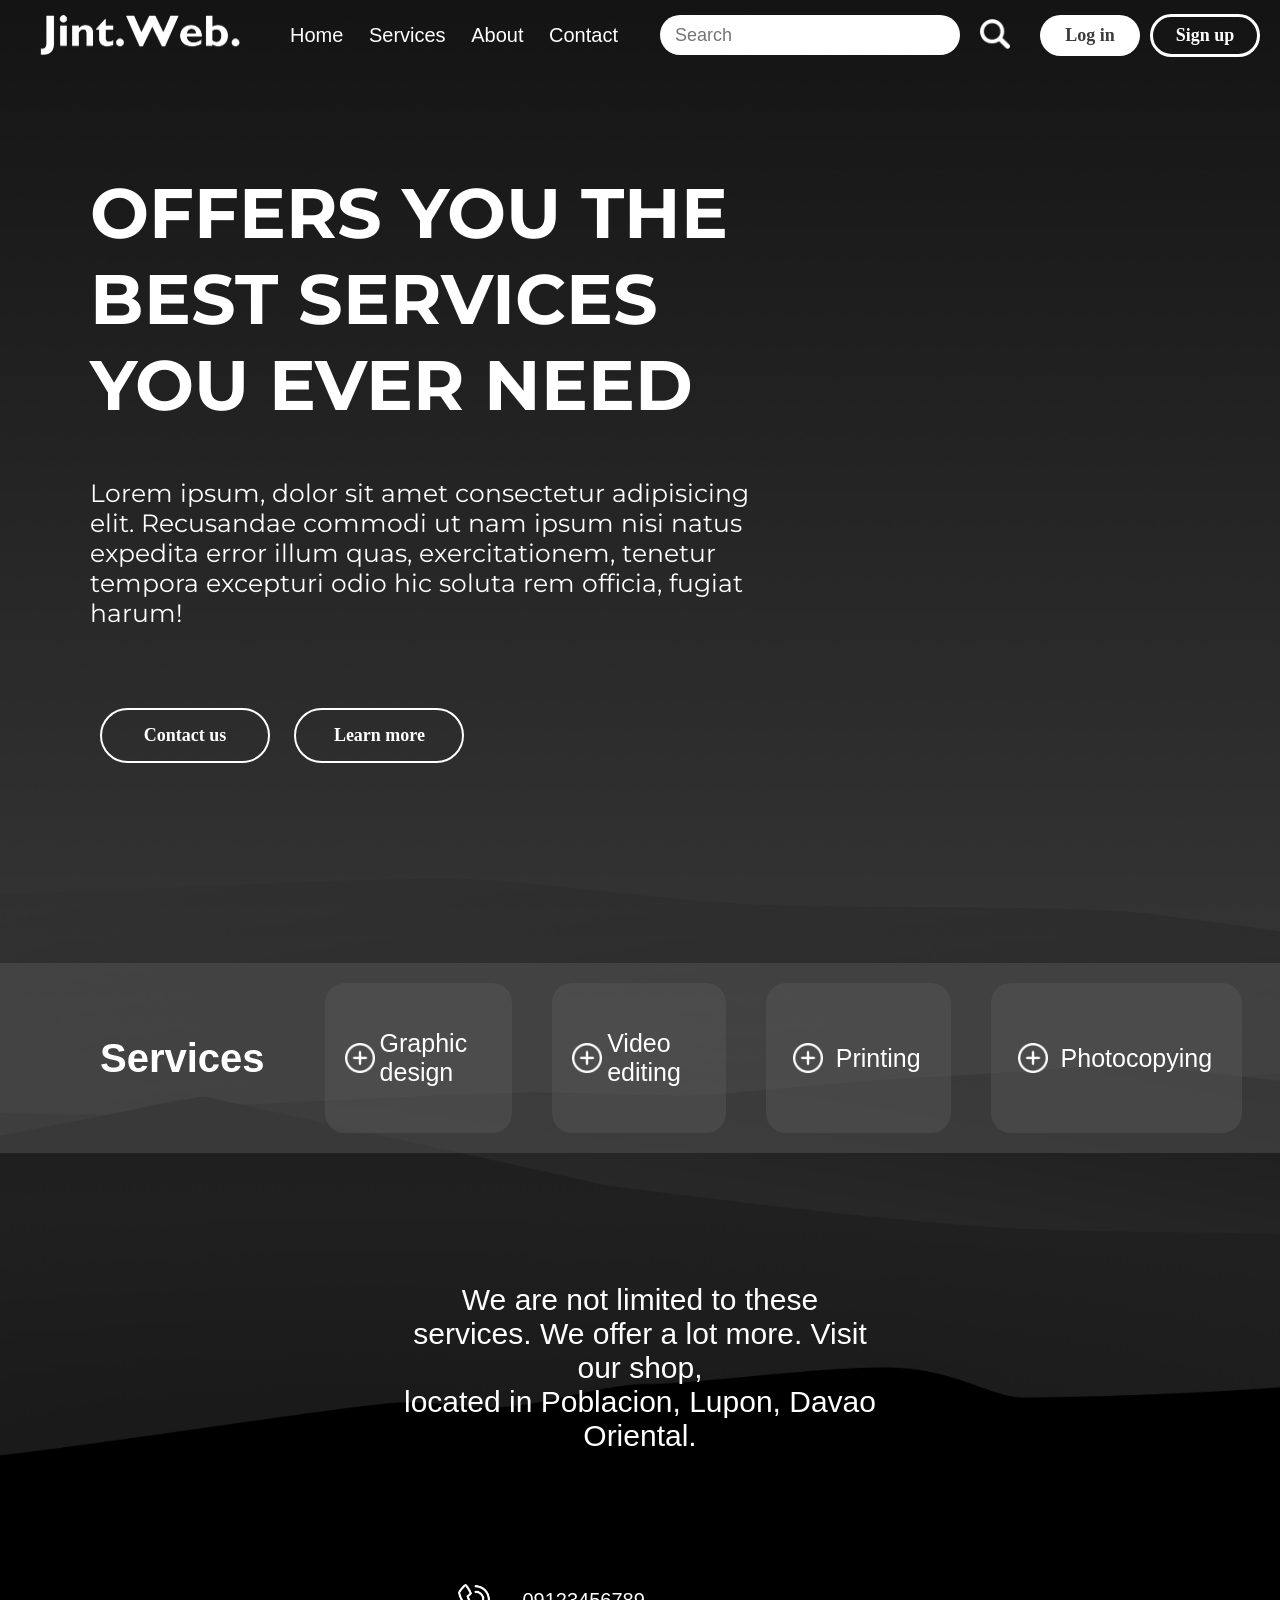
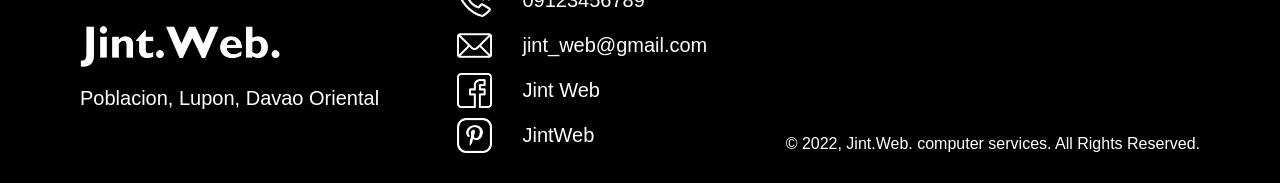
==== index.html @ d219bf7a "commit commit" ====
<!DOCTYPE html>
<html lang="en">
<head>
    <meta charset="UTF-8">
    <meta http-equiv="X-UA-Compatible" content="IE=edge">
    <meta name="viewport" content="width=device-width, initial-scale=1.0">
    <title>Jint.Web.</title>
    <link rel="preconnect" href="https://fonts.googleapis.com">
<link rel="preconnect" href="https://fonts.gstatic.com" crossorigin>
<link href="https://fonts.googleapis.com/css2?family=Montserrat:wght@400;700&display=swap" rel="stylesheet">
    <link rel="stylesheet" href="styles/general-styles/header.css">
    <link rel="stylesheet" href="styles/general-styles/general.css">
    <link rel="stylesheet" href="styles/general-styles/footer.css">
    <link rel="stylesheet" href="styles/homePage-styles/main-section.css">
    <link rel="stylesheet" href="styles/homePage-styles/right-section.css">
</head>
<body>
    <!-- header, set to display flex and justify it's content to space between -->
    <nav>
        <div class="left-section">
            <div class="website-logo-container">
                <img class="website-logo" src="icons/logo-jint.png" >
            </div>
            <div class="header-links">
                
                <ul>
                    <li><a href="#"><span></span> Home</a></li>
                    <li><a href="#services"><span></span> Services</a></li>
                    <li><a href="#"><span></span> About</a></li>   
                    <li><a href="#"><span></span> Contact</a></li>        
                </ul>
            </div>
        </div>

        <div class="right-section">
            <input class="search-bar" type="text" placeholder="Search">
            <button class="search-button">
                <img class="search-icon" src="icons/search.png">
            </button>
            <div class="menu">
                <img class="humburger-icon" src="icons/humburger.png" alt="">
            </div>
            <div class="buttons-container">
                <div>
                    <button class="login-button">Log in</button>
                </div>
                <div> 
                    <button class="signup-button">Sign up</button>
                </div>
            </div>
        </div>
        
    </nav>
    
    <main class="home">
        <section class="home-section">
            <div class="website-content-container">
                <div class="content">
                    <h2>Offers you the best services you ever need</h2>
                    <p>Lorem ipsum, dolor sit amet consectetur adipisicing elit. Recusandae commodi ut nam ipsum nisi natus expedita error illum quas, exercitationem, tenetur tempora excepturi odio hic soluta rem officia, fugiat harum!</p>
                </div>

                <div class="buttons-container">
                    <button class="button-1">
                        <span></span> Contact us
                    </button>
                    <button class="button-2">
                        <span></span> Learn more
                    </button>  
                    
                </div>
            </div>

        </section>

        <section id="services">
            <h3>
                Services
            </h3>
            <div  class="services-container">
                <div class="icon-container">
                    <img class="add-icon" src="icons/add.png" alt="">
                </div>
                <div>
                    Graphic design
                </div> 
            </div>
            <div  class="services-container">
                <div class="icon-container">
                    <img class="add-icon" src="icons/add.png" alt="">
                </div> 
                <div>
                    Video editing
                </div> 
            </div>
            <div class="services-container">
                <div class="icon-container">
                    <img class="add-icon" src="icons/add.png" alt="">
                </div> 
                <div>
                    Printing
                </div> 
            </div>
            <div  class="services-container">
                <div class="icon-container">
                    <img class="add-icon" src="icons/add.png" alt="">
                </div> 
                <div>
                    Photocopying
                </div> 
            </div>
            <div  class="services-container">
                <div class="icon-container">
                    <img class="add-icon" src="icons/add.png" alt="">
                </div> 
                <div>
                    Cellphone repair
                </div> 
            </div>
        </section>
        <section class="more-info-container">
            <p>
                We are not limited to these services. We offer a lot more. Visit our shop, <br> located in Poblacion, Lupon, Davao Oriental.
            </p>
        </section>
    </main>
    <!-- footer obviously -->
    <footer>
        <div class="left-section">
            <img src="icons/logo-jint.png" alt="">
            <div class="address">
                Poblacion, Lupon, Davao Oriental
            </div>
        </div>
        <div class="contacts-container">
            <div class="number-container">
                <div class="logo-container">
                    <img class="contact-number-icon" src="icons/phone-call.png" alt="">
                </div>
                <div>09123456789</div>
            </div>
            <div class="email-container">
                <div class="logo-container">
                    <img class="mail-icon" src="icons/mail.png" alt="">
                </div>
                <div>jint_web@gmail.com</div>
            </div>
            <div class="facebook-container">
                <div class="logo-container">
                    <img class="facebook-icon" src="icons/facebook.png" alt="">
                </div>
                <div>Jint Web</div>
            </div>
            <div class="pinterest-container">
                <div class="logo-container">
                        <img class="pinterest-icon" src="icons/pinterest.png" alt="">
                </div>
                <div>JintWeb</div>
            </div>
        </div>
        <div class="right-section">
            &copy; 2022, Jint.Web. computer services. All Rights Reserved.
        </div>
    </footer>
    <script src="script/main.js"></script>
</body>
</html>
---- styles/general-styles/header.css ----
nav{
    background: transparent;
    color: white;
    height: 50px;
    display: flex;  
    align-items: center;
    justify-content: space-between;
    position: fixed;
    top: 0;
    left: 0;
    right: 0;
    padding: 10px 20px 10px 40px;
    z-index: 100;
}
.window-scroll{
    background-color: #2a2a2a;
    box-shadow: 0 1rem 2rem rgba(0,0,0,0.2);
}
nav .left-section{
    align-items: center;
    display: flex;
    margin-right: 20px;
}  
.website-logo-container{
    display: flex;
    align-items: center;
} 
.website-logo{
    width: 200px;
    cursor: pointer;
}

.header-links{
    font-size: 20px;
    font-weight: 500; 
    border-radius: 10px;
    cursor: pointer;
    width: 400px;
}
.menu{
    display: none;
}

.header-links ul li{
    list-style: none;
    display: inline-block; 
}
.header-links ul li a{
    text-decoration: none;
    color: white;
    width: 100px;
    padding: 10px 10px;
    border-radius: 5px;
    transition: ease-in .2s;
    position: relative;
}
.header-links ul li a span{
    background-color: white;
    height: 100%;
    width: 0;
    border-radius: 5px;
    position: absolute;
    left: 0;
    bottom: 0;
    z-index: -1;
    transition: 0.5s;
}
.header-links ul li a:hover span{
    width: 100%;

}
.header-links ul li a:hover{
    color: black;
}
nav .right-section{
    flex: 1;
    display: flex;
    align-items: center;
    max-width: 700px;
    
}   
.search-bar{
    flex: 1;
    height: 38px;
    border: none;
    border-radius: 20px;
    padding-left: 15px;
    font-size: 18px;
    width: 0;
}
.search-bar::placeholder{
    font-size: 18px;
}
.search-button{
    width: 50px;
    height: 50px;
    margin-left: 10px;
    margin-right: 20px;
    border-radius: 50%;
    border: none;
    background-color: rgba(0, 0, 0, 0.0);
    transition: background-color .2s ease-in;
    cursor: pointer;
}
.search-button:hover{
    background-color: #3c3c3c;
}
.search-button:active{
    scale: .95;
}
.search-icon{
    width:30px;
}
.buttons-container{
    display: grid;
    grid-template-columns: 1fr 1fr;
    align-items: center;
}
.login-button{
    width: 100px;
    padding: 10px 20px;
    border-radius: 30px;
    border: none;
    background-color: white;
    color: #3c3c3c;
    font: bold 18px 'Gill Sans';
    transition: opacity .2s;
    cursor: pointer;
}
.login-button:hover{
    opacity: .7;
}
.login-button:active{
    scale: .95;
}
.signup-button{
    width: 110px;
    padding: 8px 19px;
    border-radius: 30px;
    border: 3px solid white;
    background-color: transparent;
    color: white;
    font: bold 18px 'Gill Sans';
    transition: background-color .2s,
    color .2s;
    cursor: pointer;
}
.signup-button:hover{
    background-color: white;
    color: black;
}
.signup-button:active{
    scale: .95;
}
@media (max-width: 800px){
    .right-section{
        display: flex;
        justify-content: end;
        align-items: center;
    }
    .header-links{
        display: none;
    }
    .search-bar{
        display: none;
    }
    .search-button{
        width: 50px;
        height: 50px;
        border-radius: 50%;
        border: none;
        background-color: rgba(0, 0, 0, 0.0);
        transition: background-color .2s ease-in;
        cursor: pointer;
    } 
    .search-icon{
        width:30px;
    }
    .menu{
        display: inline-block;
        width: 30px;
        height: 30px;
        cursor: pointer;
        padding: 10px;
        border-radius: 50%;
        transition: background-color .2s ease-in;
    }
    .menu:hover{
        background-color: #3c3c3c;
    }
    .menu:active{
        scale: .95;
    }
    .humburger-icon{
        width: 100%;
    }
    .buttons-container div{
        display: none;
    }
}


@media (max-width: 376px) {
    nav{
        height: 30px;
    }
    .right-section{
        display: flex;
        justify-content: end;
        align-items: center;
    }
    .website-logo{
        width: 125px;
    }
    .header-links{
        display: none;
    }
    .search-bar{
        display: none;
    }
    .search-button{
        width: 35px;
        height: 35px;
        border-radius: 50%;
        border: none;
        background-color: rgba(0, 0, 0, 0.0);
        transition: background-color .2s ease-in;
        cursor: pointer;
        margin-right: 5px;
    } 
    .search-icon{
        width:20px;
    }
    .menu{
        display: inline-block;
        width: 20px;
        height: 20px;
        cursor: pointer;
        padding: 10px;
        border-radius: 50%;
        transition: background-color .2s ease-in;
    }
    .menu:hover{
        background-color: #3c3c3c;
    }
    .menu:active{
        scale: .95;
    }
    .humburger-icon{
        width: 100%;
    }
    .buttons-container div{
        display: none;
    }
    
}
---- styles/general-styles/general.css ----
body{
    margin: 0;
    font-family: 'Gill Sans', 'Gill Sans MT', Calibri, 'Trebuchet MS', sans-serif;
    display: flex;
    flex-direction: column;
    background: url("../../background/800252.png") center/cover no-repeat;
}
---- styles/general-styles/footer.css ----
footer{
    color: white;
    display: flex;
    justify-content: space-between;
    padding: 30px 80px;
}
footer .left-section{
    display: flex;
    flex-direction: column;
    align-items: baseline;
    justify-content: center;
}
footer .left-section img{
    width: 200px;
    margin-bottom: 20px;
}
.address{
    font-size: 20px;
}
.contacts-container{
    display: flex;
    flex-direction: column;
    row-gap: 10px;
    font-size: 20px;
}
.contacts-container div{
    display: flex;
    column-gap: 30px;
    align-items: center;
}
.logo-container{
    width: 35px;
}
.logo-container img{
    width: 100%;
}
footer .right-section{
    display: flex;
    align-items: flex-end;
}
---- styles/homePage-styles/main-section.css ----
.home-section{
    display: flex;
    align-items: center;
    justify-content: start;
    margin-bottom: 100px;
    position: relative;
    margin-top: 80px;
    padding: 50px 0;
}
.website-content-container{
    width: 55%;
    margin-left: 50px;
    padding: 40px;
    display: flex;
    flex-direction: column;
}
.website-content-container .content{
    line-height: 38px;
    font: 25px Montserrat, 'Calibri', 'Arial';
    text-align: start;
    color: white;
    margin-bottom: 70px;
}
.content h2{
    text-transform: uppercase; 
    font-size: 70px;
    margin-bottom: 50px;
    margin-top: 0;
}
.content p{
    margin: 0;
}
.website-content-container .buttons-container{
    display: inline-block;
}
.button-1, 
.button-2{
    width: 170px;
    padding: 15px 0;
    margin: 10px 10px;
    border-radius: 30px;
    font: bold 18px 'Gill Sans';
    border: 2px solid white;
    background: transparent;
    color: white;
    cursor: pointer;
    position: relative;
    overflow: hidden;
}
span{
    background-color: white;
    height: 100%;
    width: 0;
    border-radius: 30px;
    position: absolute;
    left: 0;
    bottom: 0;
    z-index: -1;
    transition: 0.5s;
}
.button-1:hover span,
.button-2:hover span{
    width: 100%;
   
}
.button-1:hover,
.button-2:hover {
    border: none;
    color: black;
}
.button-1:active,
.button-2:active{
    scale: .98;
}
#services{
    color: white;
    padding: 20px;
    background-color: #5656567a;
    display: flex;
    align-items: center;
    column-gap: 40px;
    margin-bottom: 130px;
}
#services h3{
    font-size: 40px;
    font-weight: bold;
    margin-left: 80px;
    margin-right: 20px;
}
.services-container{
    display: flex;
    align-items: center;
    justify-self: center;
    height: 150px;
    padding: 0 30px 0 20px;
    border-radius: 20px;
    background-color: #5656567a;
    font-size: 25px;
}
.services-container .icon-container{
    display: flex;
    align-items: center;
    justify-content: center;
    margin-right: 5px;
    width: 45px;
    height: 45px;
    border-radius: 50%;
    background-color: rgba(0, 0, 0, 0.0);
    transition: background-color .2s ease-in;
    cursor: pointer;
}
.services-container .icon-container:hover{
    background-color:#565656;
}
.services-container .icon-container:active{
    scale: .93;
}
.add-icon{
    width: 30px;
}
.more-info-container{
    text-align: center;
    font-size: 30px;
    color: white;
    margin-bottom: 100px;

}
.more-info-container p{
    margin: 0 400px;
}
@media (max-width: 376px){
    section{
        display: flex;
        align-items: center;
        justify-content: start;
        margin-top: 50px;
    }
    .website-content-container{
        width: 250px;
        padding: 20px;
        display: flex;
        flex-direction: column;
    }
    .website-content-container .content{
        line-height: 38px;
        font: 15px Montserrat;
        text-align: start;
        color: white;
        margin-bottom: 10px;
    }
    .content h2{
        text-transform: uppercase; 
        font-size: 30px;
    }
    .content p{
        margin-bottom: 0;
    }
    .buttons-container{
        display: flex;
        column-gap: 5px;
    }
    .button-1, 
    .button-2{
        display: block;
        width: 100px;
        padding: 10px 0;
        margin: 10px 5px;
        border-radius: 30px;
        font: bold 11px 'Gill Sans';
        border: 2px solid white;
        background: transparent;
        color: white;
        cursor: pointer;
        position: relative;
        overflow: hidden;
    }
    #services{
        color: white;
        padding: 0 30px 10px 50px;
        background-color: #5656567a;
    }
    #services div{
        padding: 20px 10px;
        text-align: start;
    }
    #services h2{
        display: block;
        margin-top: 0;
        margin-bottom: 5px;
        font-size: 18px;
    }
    #services ul{
        list-style: none;
        font-size: 12px;
        margin: 0;
    }
}
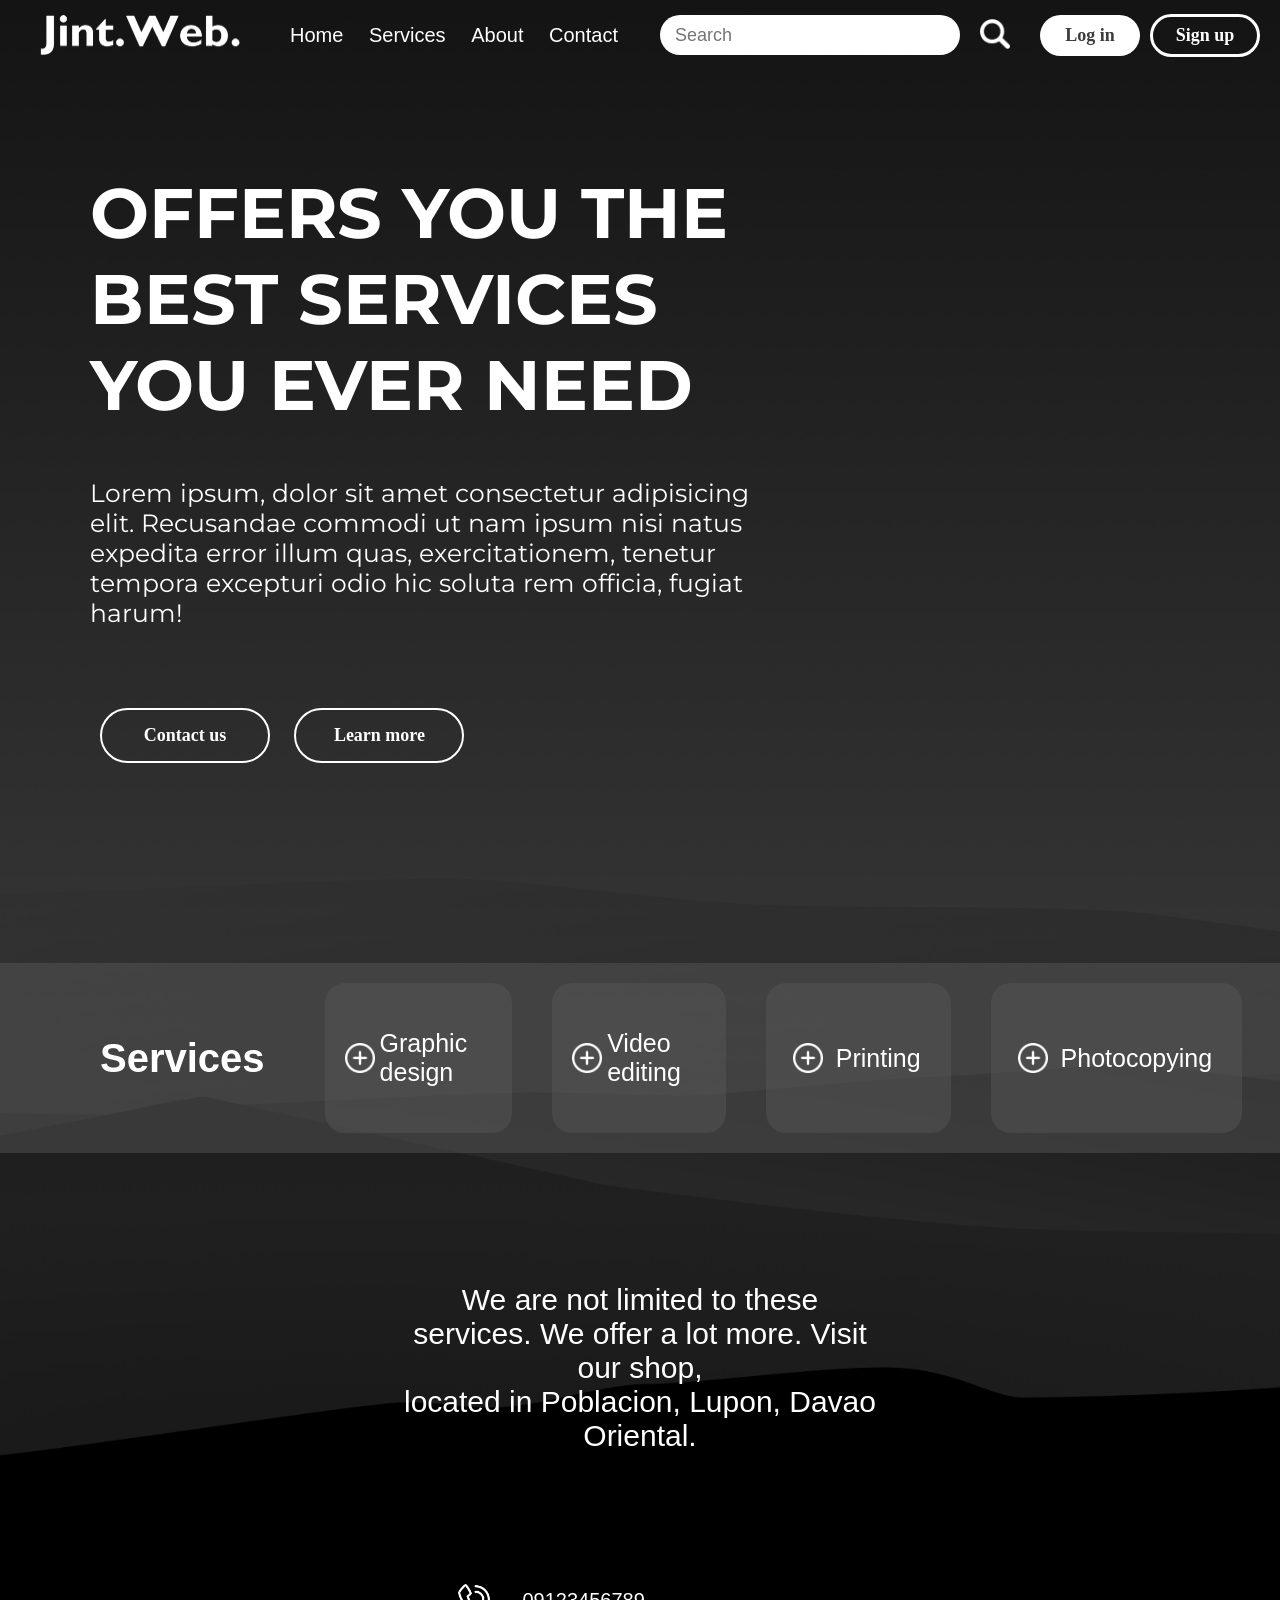
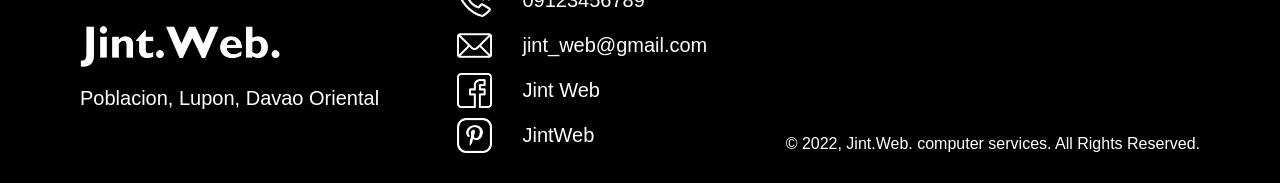
==== commit 9b975ec6: "commit" ====
--- a/index.html
+++ b/index.html
@@ -6,8 +6,10 @@
     <meta name="viewport" content="width=device-width, initial-scale=1.0">
     <title>Jint.Web.</title>
     <link rel="preconnect" href="https://fonts.googleapis.com">
-<link rel="preconnect" href="https://fonts.gstatic.com" crossorigin>
-<link href="https://fonts.googleapis.com/css2?family=Montserrat:wght@400;700&display=swap" rel="stylesheet">
+    <link rel="preconnect" href="https://fonts.gstatic.com" crossorigin>
+    <link href="https://fonts.googleapis.com/css2?family=Montserrat:wght@400;700&display=swap" rel="stylesheet">
+    <link href="http://fonts.cdnfonts.com/css/gill-sans" rel="stylesheet">
+                        
     <link rel="stylesheet" href="styles/general-styles/header.css">
     <link rel="stylesheet" href="styles/general-styles/general.css">
     <link rel="stylesheet" href="styles/general-styles/footer.css">
--- a/styles/general-styles/header.css
+++ b/styles/general-styles/header.css
@@ -200,11 +200,12 @@
 }
 
 
-@media (max-width: 376px) {
+@media (max-width: 415px) {
     nav{
         height: 30px;
-    }
-    .right-section{
+        padding: 10px 10px 10px 30px;
+    }
+    nav .right-section{
         display: flex;
         justify-content: end;
         align-items: center;
@@ -232,9 +233,11 @@
         width:20px;
     }
     .menu{
-        display: inline-block;
-        width: 20px;
-        height: 20px;
+        display: flex;
+        align-items: center;
+        justify-content: center;
+        width: 15px;
+        height: 15px;
         cursor: pointer;
         padding: 10px;
         border-radius: 50%;
@@ -247,10 +250,10 @@
         scale: .95;
     }
     .humburger-icon{
-        width: 100%;
+        width: 140%;
     }
     .buttons-container div{
         display: none;
     }
     
-}+}
--- a/styles/general-styles/footer.css
+++ b/styles/general-styles/footer.css
@@ -37,4 +37,41 @@
 footer .right-section{
     display: flex;
     align-items: flex-end;
-}+}
+@media(max-width:415px){
+    footer {
+        padding: 10px 25px;
+        display: flex;
+        flex-direction: column;
+        row-gap: 20px;
+    }
+    
+    footer .left-section img{
+        width: 100px;
+    }
+    .address{
+        font-size: 13px;
+    }
+    .contacts-container{
+        font-size: 13px;
+        margin-left: 50px;
+        row-gap: 5px;
+    }
+    .contacts-container div{
+        column-gap: 20px;
+    }
+    .logo-container{
+        width: 18px;
+    }
+    .logo-container img{
+        width: 100%;
+    }
+    footer .right-section{
+        font-size: 10px;
+        display: flex;
+        justify-content: start;
+    }
+}
+
+
+
--- a/styles/homePage-styles/main-section.css
+++ b/styles/homePage-styles/main-section.css
@@ -128,18 +128,22 @@
 .more-info-container p{
     margin: 0 400px;
 }
-@media (max-width: 376px){
+@media (max-width: 415px){
     section{
         display: flex;
         align-items: center;
         justify-content: start;
         margin-top: 50px;
+    }
+    .home-section{
+        margin: 30px 0 50px 0;
     }
     .website-content-container{
         width: 250px;
         padding: 20px;
         display: flex;
         flex-direction: column;
+        margin-left: 20px;
     }
     .website-content-container .content{
         line-height: 38px;
@@ -176,22 +180,53 @@
     }
     #services{
         color: white;
-        padding: 0 30px 10px 50px;
         background-color: #5656567a;
-    }
-    #services div{
-        padding: 20px 10px;
-        text-align: start;
-    }
-    #services h2{
-        display: block;
-        margin-top: 0;
-        margin-bottom: 5px;
-        font-size: 18px;
-    }
-    #services ul{
-        list-style: none;
-        font-size: 12px;
+        display: flex;
+        flex-direction: column;
+        align-items: center;
+        justify-content: center;
+        row-gap: 10px;
+        margin-top: 0px;
+        margin-bottom: 50px;
+    }
+    #services h3{
+        text-align: center;
+        font-size: 30px;
+        margin: 0 0 10px 0;
+    }
+    .services-container{
+        width: 140px;
+        height: 80px;
+        padding: 0 35px;
+        border-radius: 10px;
+        display: grid;
+        grid-template-columns: 50px 1fr;
+        align-items: center;
+        font-size: 19px;
+    }
+    .services-container .icon-container{
+        display: flex;
+        align-items: center;
+        justify-content: center;
+        margin-right: 5px;
+        width: 40px;
+        height: 40px;
+        border-radius: 50%;
+        background-color: rgba(0, 0, 0, 0.0);
+        transition: background-color .2s ease-in;
+        cursor: pointer;
+    }
+    .add-icon{
+        width: 20px;
+        
+    }
+    .more-info-container{
         margin: 0;
     }
-}+    .more-info-container p{
+        margin: 0 0 30px 0;
+        font-size: 15px;
+        padding: 20px;
+        text-align: center;
+    }
+}
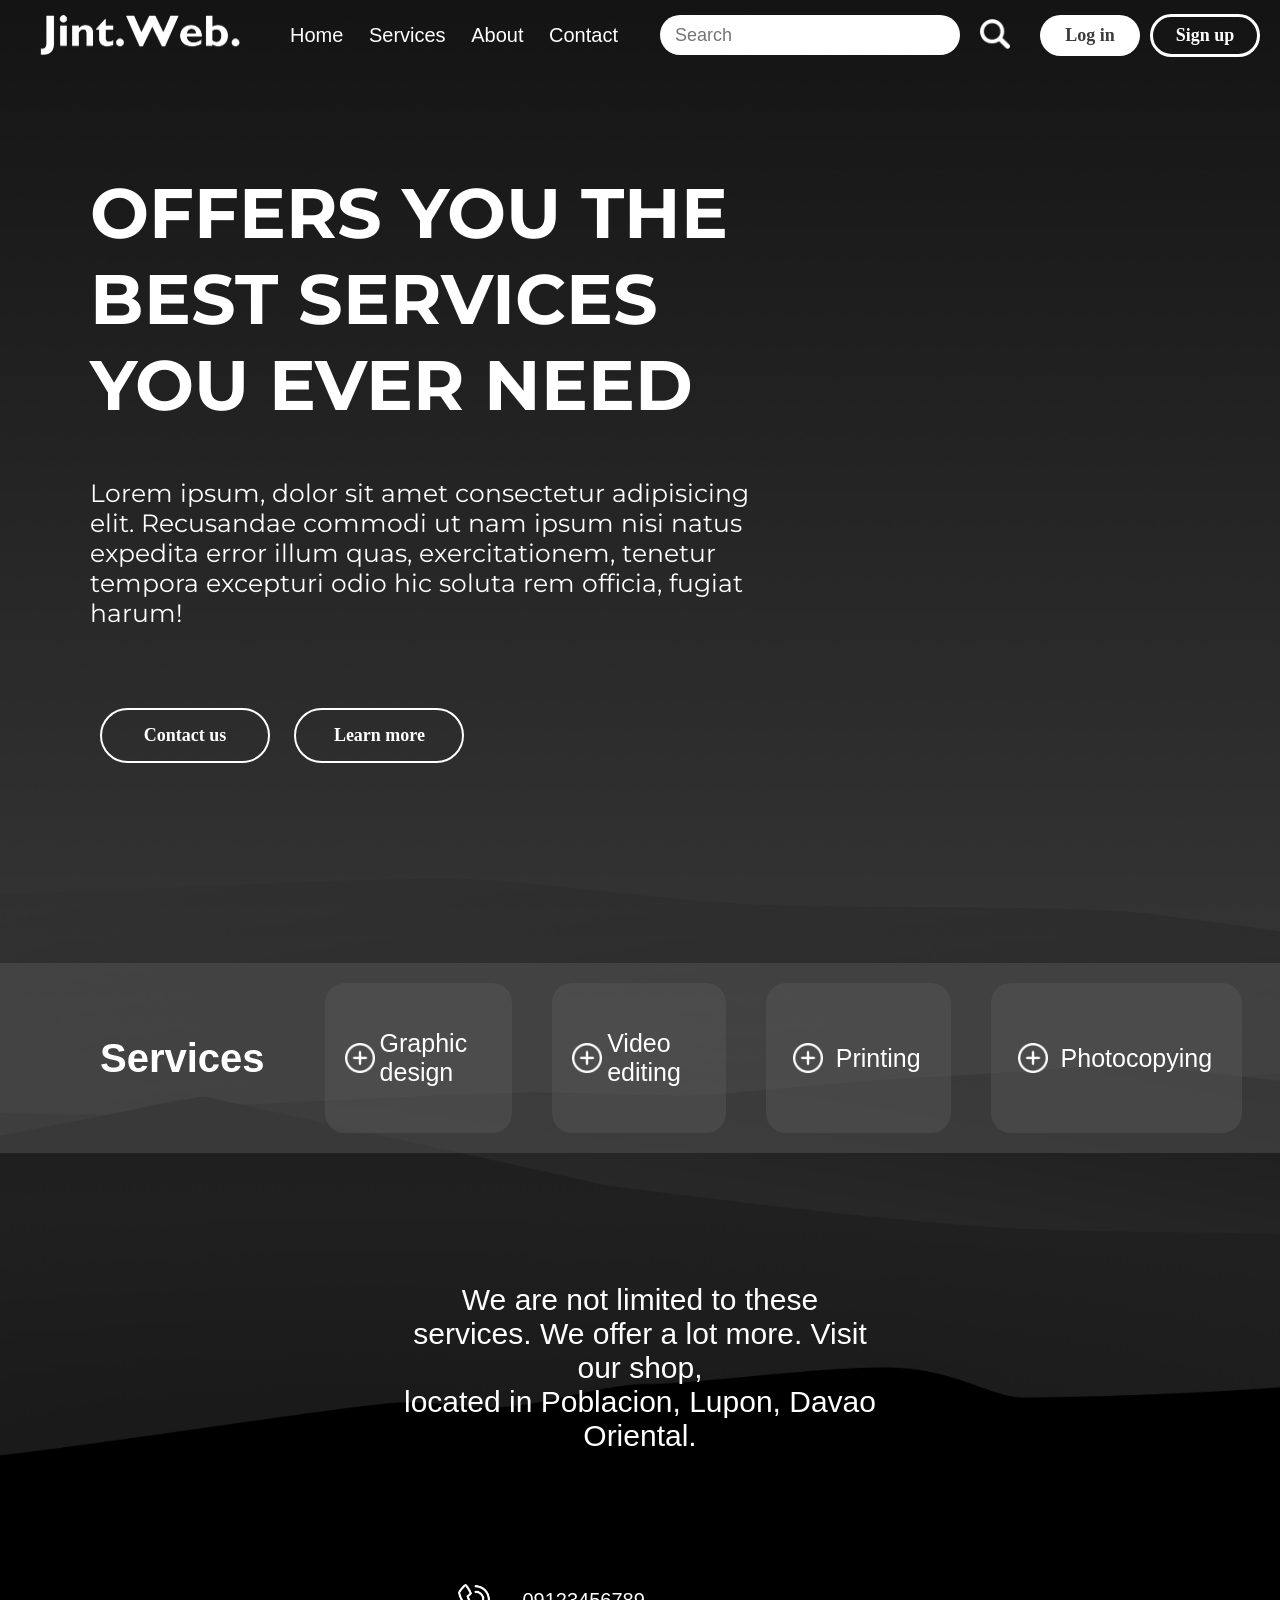
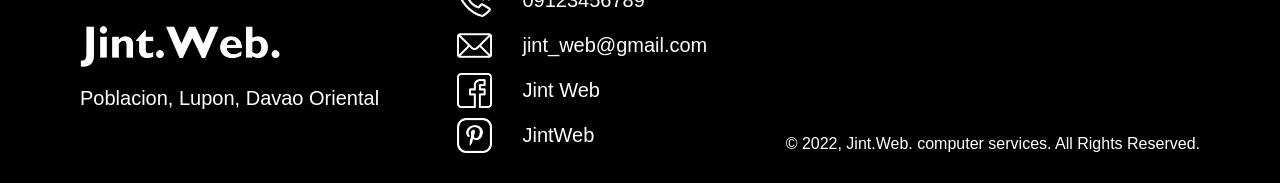
==== commit e060a971: "commit" ====
--- a/index.html
+++ b/index.html
@@ -8,8 +8,7 @@
     <link rel="preconnect" href="https://fonts.googleapis.com">
     <link rel="preconnect" href="https://fonts.gstatic.com" crossorigin>
     <link href="https://fonts.googleapis.com/css2?family=Montserrat:wght@400;700&display=swap" rel="stylesheet">
-    <link href="http://fonts.cdnfonts.com/css/gill-sans" rel="stylesheet">
-                        
+                   
     <link rel="stylesheet" href="styles/general-styles/header.css">
     <link rel="stylesheet" href="styles/general-styles/general.css">
     <link rel="stylesheet" href="styles/general-styles/footer.css">
